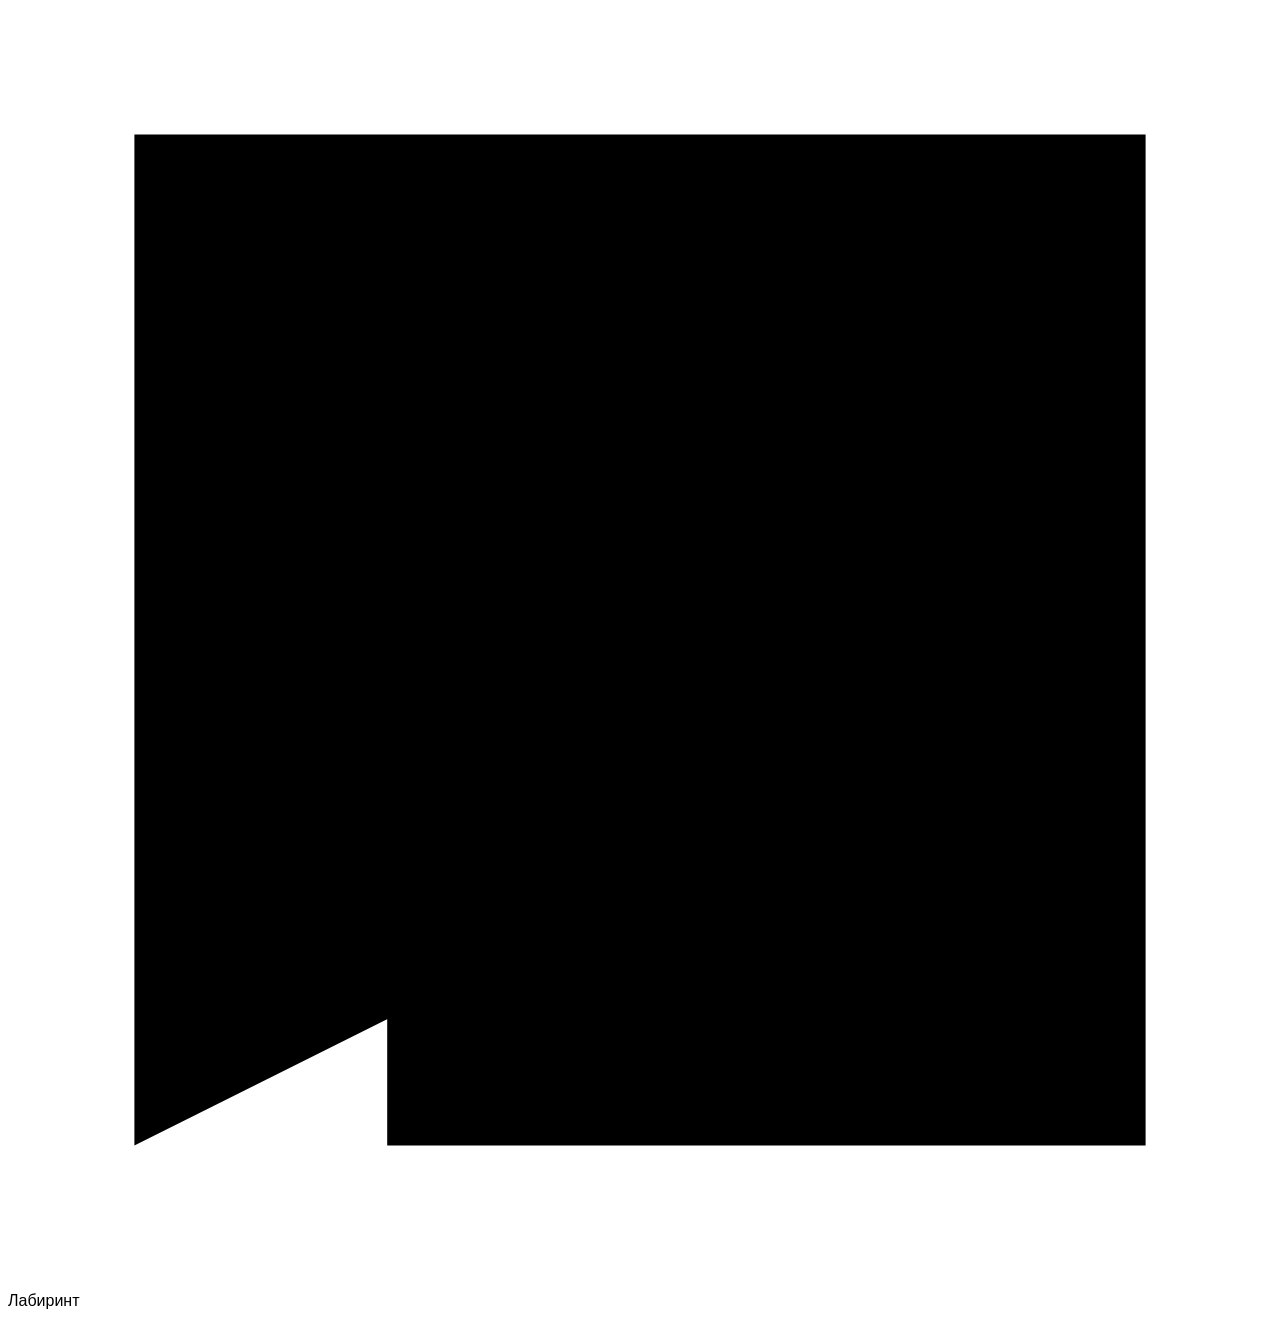
==== Labirint.Web/wwwroot/index.html @ 1d96a2dc "Свои шрифты и офлайн кэш - Forum, Manrope и JetBrains Mono захостены локально сабсетами woff2 - Убра" ====
﻿<!DOCTYPE html>
<html data-theme="dark"
      lang="ru">

<head>
    <meta charset="utf-8" />
    <meta content="width=device-width, initial-scale=1.0, viewport-fit=cover"
          name="viewport" />
    <meta content="#14110d"
          name="theme-color" />
    <title>Лабиринтик</title>
    <base href="/" />

    <script type="importmap"></script>
    <link rel="preload"
          id="webassembly" />

    <link href="css/fonts.css"
          rel="stylesheet" />
    <link href="css/theme.css"
          rel="stylesheet" />
    <link href="css/ui.css"
          rel="stylesheet" />
    <link href="css/app.css"
          rel="stylesheet" />
    <link href="Labirint.Web.styles.css"
          rel="stylesheet" />

    <link href="favicon.png"
          rel="icon"
          type="image/png" />
    <link href="manifest.webmanifest"
          rel="manifest" />
    <link href="icon-512.png"
          rel="apple-touch-icon"
          sizes="512x512" />
    <link href="icon-192.png"
          rel="apple-touch-icon"
          sizes="192x192" />

    <script src="scripts/theme.js"></script>
    <script>labirintTheme.applyStored();</script>
</head>

<body>
    <div id="app">
        <div class="boot">
            <svg class="boot__thread"
                 viewBox="0 0 200 200"
                 aria-hidden="true">
                <path d="M20 180 L20 20 L180 20 L180 180 L60 180 L60 60 L140 60 L140 140 L100 140" />
            </svg>
            <p class="boot__title">Лабиринт</p>
            <p class="boot__progress"></p>
        </div>
    </div>

    <div id="blazor-error-ui">
        Произошло необработанное исключение.
        <a class="reload"
           href="">Перезагрузить</a>
        <a class="dismiss">🗙</a>
    </div>

    <script src="_framework/blazor.webassembly#[.{fingerprint}].js"></script>

    <script>
        if ('serviceWorker' in navigator) {
            navigator.serviceWorker.register('service-worker.js');
        }
    </script>

    <script src="scripts/page.js"></script>
    <script src="scripts/sounds.js"></script>
    <script src="scripts/canvasHelper.js"></script>
    <script src="scripts/keyInterceptor.js"></script>
    <script src="scripts/dialogHost.js"></script>
    <script src="scripts/pickupFlight.js"></script>
</body>

</html>
---- Labirint.Web/wwwroot/css/fonts.css ----
﻿@font-face {
    font-family: 'Forum';
    font-style: normal;
    font-weight: 400;
    font-display: swap;
    src: url(../fonts/forum-cyrillic.woff2) format('woff2');
    unicode-range: U+0301, U+0400-045F, U+0490-0491, U+04B0-04B1, U+2116;
}

@font-face {
    font-family: 'Forum';
    font-style: normal;
    font-weight: 400;
    font-display: swap;
    src: url(../fonts/forum-latin.woff2) format('woff2');
    unicode-range: U+0000-00FF, U+0131, U+0152-0153, U+02BB-02BC, U+02C6, U+02DA, U+02DC, U+0304, U+0308, U+0329, U+2000-206F, U+20AC, U+2122, U+2191, U+2193, U+2212, U+2215, U+FEFF, U+FFFD;
}

@font-face {
    font-family: 'JetBrains Mono';
    font-style: normal;
    font-weight: 400;
    font-display: swap;
    src: url(../fonts/jetbrains-mono-cyrillic.woff2) format('woff2');
    unicode-range: U+0301, U+0400-045F, U+0490-0491, U+04B0-04B1, U+2116;
}

@font-face {
    font-family: 'JetBrains Mono';
    font-style: normal;
    font-weight: 400;
    font-display: swap;
    src: url(../fonts/jetbrains-mono-latin.woff2) format('woff2');
    unicode-range: U+0000-00FF, U+0131, U+0152-0153, U+02BB-02BC, U+02C6, U+02DA, U+02DC, U+0304, U+0308, U+0329, U+2000-206F, U+20AC, U+2122, U+2191, U+2193, U+2212, U+2215, U+FEFF, U+FFFD;
}

@font-face {
    font-family: 'JetBrains Mono';
    font-style: normal;
    font-weight: 500;
    font-display: swap;
    src: url(../fonts/jetbrains-mono-cyrillic.woff2) format('woff2');
    unicode-range: U+0301, U+0400-045F, U+0490-0491, U+04B0-04B1, U+2116;
}

@font-face {
    font-family: 'JetBrains Mono';
    font-style: normal;
    font-weight: 500;
    font-display: swap;
    src: url(../fonts/jetbrains-mono-latin.woff2) format('woff2');
    unicode-range: U+0000-00FF, U+0131, U+0152-0153, U+02BB-02BC, U+02C6, U+02DA, U+02DC, U+0304, U+0308, U+0329, U+2000-206F, U+20AC, U+2122, U+2191, U+2193, U+2212, U+2215, U+FEFF, U+FFFD;
}

@font-face {
    font-family: 'JetBrains Mono';
    font-style: normal;
    font-weight: 700;
    font-display: swap;
    src: url(../fonts/jetbrains-mono-cyrillic.woff2) format('woff2');
    unicode-range: U+0301, U+0400-045F, U+0490-0491, U+04B0-04B1, U+2116;
}

@font-face {
    font-family: 'JetBrains Mono';
    font-style: normal;
    font-weight: 700;
    font-display: swap;
    src: url(../fonts/jetbrains-mono-latin.woff2) format('woff2');
    unicode-range: U+0000-00FF, U+0131, U+0152-0153, U+02BB-02BC, U+02C6, U+02DA, U+02DC, U+0304, U+0308, U+0329, U+2000-206F, U+20AC, U+2122, U+2191, U+2193, U+2212, U+2215, U+FEFF, U+FFFD;
}

@font-face {
    font-family: 'Manrope';
    font-style: normal;
    font-weight: 400;
    font-display: swap;
    src: url(../fonts/manrope-cyrillic.woff2) format('woff2');
    unicode-range: U+0301, U+0400-045F, U+0490-0491, U+04B0-04B1, U+2116;
}

@font-face {
    font-family: 'Manrope';
    font-style: normal;
    font-weight: 400;
    font-display: swap;
    src: url(../fonts/manrope-latin.woff2) format('woff2');
    unicode-range: U+0000-00FF, U+0131, U+0152-0153, U+02BB-02BC, U+02C6, U+02DA, U+02DC, U+0304, U+0308, U+0329, U+2000-206F, U+20AC, U+2122, U+2191, U+2193, U+2212, U+2215, U+FEFF, U+FFFD;
}

@font-face {
    font-family: 'Manrope';
    font-style: normal;
    font-weight: 600;
    font-display: swap;
    src: url(../fonts/manrope-cyrillic.woff2) format('woff2');
    unicode-range: U+0301, U+0400-045F, U+0490-0491, U+04B0-04B1, U+2116;
}

@font-face {
    font-family: 'Manrope';
    font-style: normal;
    font-weight: 600;
    font-display: swap;
    src: url(../fonts/manrope-latin.woff2) format('woff2');
    unicode-range: U+0000-00FF, U+0131, U+0152-0153, U+02BB-02BC, U+02C6, U+02DA, U+02DC, U+0304, U+0308, U+0329, U+2000-206F, U+20AC, U+2122, U+2191, U+2193, U+2212, U+2215, U+FEFF, U+FFFD;
}

@font-face {
    font-family: 'Manrope';
    font-style: normal;
    font-weight: 700;
    font-display: swap;
    src: url(../fonts/manrope-cyrillic.woff2) format('woff2');
    unicode-range: U+0301, U+0400-045F, U+0490-0491, U+04B0-04B1, U+2116;
}

@font-face {
    font-family: 'Manrope';
    font-style: normal;
    font-weight: 700;
    font-display: swap;
    src: url(../fonts/manrope-latin.woff2) format('woff2');
    unicode-range: U+0000-00FF, U+0131, U+0152-0153, U+02BB-02BC, U+02C6, U+02DA, U+02DC, U+0304, U+0308, U+0329, U+2000-206F, U+20AC, U+2122, U+2191, U+2193, U+2212, U+2215, U+FEFF, U+FFFD;
}
---- Labirint.Web/wwwroot/css/theme.css ----
﻿:root {
    --font-display: "Forum", Georgia, "Times New Roman", serif;
    --font-body: "Manrope", system-ui, -apple-system, "Segoe UI", sans-serif;
    --font-mono: "JetBrains Mono", ui-monospace, "Cascadia Mono", Consolas, monospace;

    --s-1: 4px;
    --s-2: 8px;
    --s-3: 12px;
    --s-4: 16px;
    --s-5: 24px;
    --s-6: 32px;
    --s-7: 48px;
    --s-8: 64px;

    --r-1: 2px;
    --r-2: 4px;
    --r-3: 8px;

    --rail-size: 80px;
    --content-max: 1180px;

    --ease: cubic-bezier(0.2, 0, 0, 1);
    --dur-1: 120ms;
    --dur-2: 220ms;
    --dur-3: 420ms;

    --z-rail: 20;
    --z-sheet: 40;
    --z-dialog: 60;
    --z-toast: 80;
}

:root,
[data-theme="dark"] {
    --bg: #14110d;
    --bg-raised: #1e1a14;
    --bg-sunken: #0d0b08;
    --bg-hover: #2a251c;

    --border: #352e24;
    --border-strong: #4a4133;

    --text: #e8e0d2;
    --text-dim: #9a8f7c;
    --text-faint: #857b6c;

    --accent: #cf7b3c;
    --accent-strong: #e59a5e;
    --accent-dim: #8a4f22;
    --accent-wash: #cf7b3c1f;

    --gold: #d8a33a;
    --danger: #c4392f;
    --success: #6fa84b;
    --warning: #d8a33a;

    --wall: #a8442c;
    --mark-plate: #0d0b08;

    --on-accent: #1a0f06;
    --shadow-pit: 0 18px 48px -24px #000000cc, inset 0 0 24px #00000080;
}

[data-theme="light"] {
    --bg: #e9e2d2;
    --bg-raised: #f3ede0;
    --bg-sunken: #dcd3c0;
    --bg-hover: #ded5c1;

    --border: #c3b79e;
    --border-strong: #9c8e73;

    --text: #241f18;
    --text-dim: #5e5445;
    --text-faint: #6b6151;

    --accent: #9a4e18;
    --accent-strong: #7d3d10;
    --accent-dim: #d8a878;
    --accent-wash: #9a4e181f;

    --gold: #9a6e14;
    --danger: #9b2c22;
    --success: #4a7a2c;
    --warning: #9a6e14;

    --wall: #8f3520;
    --mark-plate: #2a241b;

    --on-accent: #f3ede0;
    --shadow-pit: 0 18px 48px -28px #241f1866, inset 0 0 24px #241f1826;
}
---- Labirint.Web/wwwroot/css/ui.css ----
﻿.t-display-xl,
.t-display-l,
.t-display-m {
    font-family: var(--font-display);
    font-weight: 400;
    text-transform: uppercase;
    color: var(--text);
}

.t-display-xl {
    font-size: clamp(2rem, 1.4rem + 2.4vw, 2.75rem);
    line-height: 1.1;
    letter-spacing: 0.1em;
}

.t-display-l {
    font-size: clamp(1.5rem, 1.2rem + 1.2vw, 2rem);
    line-height: 1.15;
    letter-spacing: 0.08em;
}

.t-display-m {
    font-size: 1.25rem;
    line-height: 1.2;
    letter-spacing: 0.06em;
}

.t-body {
    font-size: 1rem;
    line-height: 1.65;
    color: var(--text);
}

.t-body-s {
    font-size: 0.875rem;
    line-height: 1.55;
    color: var(--text-dim);
}

.t-label {
    font-family: var(--font-mono);
    font-size: 0.6875rem;
    font-weight: 500;
    line-height: 1.4;
    letter-spacing: 0.14em;
    text-transform: uppercase;
    color: var(--text-faint);
}

.t-data {
    font-family: var(--font-mono);
    font-variant-numeric: tabular-nums;
    letter-spacing: 0.02em;
}

.t-dim {
    color: var(--text-dim);
}

.ui-stack,
.ui-row {
    display: flex;
    gap: var(--s-3);
}

.ui-stack {
    flex-direction: column;
}

.ui-row {
    flex-direction: row;
    align-items: center;
}

.ui-stack--1, .ui-row--1 { gap: var(--s-1); }
.ui-stack--2, .ui-row--2 { gap: var(--s-2); }
.ui-stack--4, .ui-row--4 { gap: var(--s-4); }
.ui-stack--5, .ui-row--5 { gap: var(--s-5); }
.ui-stack--6, .ui-row--6 { gap: var(--s-6); }

.ui-row--wrap { flex-wrap: wrap; }
.ui-row--start { align-items: flex-start; }
.ui-row--between { justify-content: space-between; }
.ui-spacer { flex: 1 1 auto; }

.ui-panel {
    padding: var(--s-5);
    border: 1px solid var(--border);
    border-radius: var(--r-3);
    background: var(--bg-raised);
}

.ui-hairline {
    height: 1px;
    margin: var(--s-4) 0;
    border: 0;
    background: linear-gradient(90deg, transparent, var(--border-strong) 15%, var(--border-strong) 85%, transparent);
}

.ui-icon {
    display: block;
    flex: none;
}

.ui-btn {
    font-family: var(--font-body);
    font-size: 0.875rem;
    font-weight: 600;
    line-height: 1;
    display: inline-flex;
    align-items: center;
    justify-content: center;
    gap: var(--s-2);
    padding: 0 var(--s-4);
    cursor: pointer;
    transition: background var(--dur-1) var(--ease), border-color var(--dur-1) var(--ease), color var(--dur-1) var(--ease);
    text-decoration: none;
    letter-spacing: 0.04em;
    color: var(--tone, var(--text));
    border: 1px solid transparent;
    border-radius: var(--r-2);
    background: transparent;
    min-height: 40px;
}

.ui-btn--accent { --tone: var(--accent); }
.ui-btn--gold { --tone: var(--gold); }
.ui-btn--danger { --tone: var(--danger); }
.ui-btn--success { --tone: var(--success); }
.ui-btn--warning { --tone: var(--warning); }

.ui-btn--outlined {
    border-color: color-mix(in srgb, var(--tone, var(--border-strong)) 45%, transparent);
}

.ui-btn--outlined:hover:not(:disabled) {
    border-color: var(--tone, var(--border-strong));
    background: color-mix(in srgb, var(--tone, var(--text)) 12%, transparent);
}

.ui-btn--filled {
    color: var(--on-accent);
    background: var(--tone, var(--accent));
}

.ui-btn--filled:hover:not(:disabled) {
    background: color-mix(in srgb, var(--tone, var(--accent)) 82%, var(--text));
}

.ui-btn--text:hover:not(:disabled) {
    background: color-mix(in srgb, var(--tone, var(--text)) 12%, transparent);
}

.ui-btn--full {
    width: 100%;
}

.ui-btn--icon {
    padding: 0;
    border-radius: var(--r-2);
    min-width: 40px;
}

.ui-btn:disabled {
    cursor: not-allowed;
    opacity: 0.45;
}

.ui-field {
    display: flex;
    flex-direction: column;
    gap: var(--s-1);
    min-width: 0;
}

.ui-field__label {
    font-family: var(--font-mono);
    font-size: 0.6875rem;
    letter-spacing: 0.14em;
    text-transform: uppercase;
    color: var(--text-faint);
}

.ui-field__helper {
    font-family: var(--font-mono);
    font-size: 0.6875rem;
    min-height: 1em;
    color: var(--text-faint);
}

.ui-input {
    font-family: var(--font-mono);
    font-size: 0.9375rem;
    width: 100%;
    padding: var(--s-2) var(--s-3);
    transition: border-color var(--dur-1) var(--ease);
    color: var(--text);
    border: 1px solid var(--border-strong);
    border-radius: var(--r-2);
    background: var(--bg-sunken);
    min-height: 40px;
}

.ui-input:focus {
    border-color: var(--accent);
    outline: none;
}

.ui-input:read-only {
    color: var(--text-dim);
}

.ui-range {
    width: 100%;
    height: 20px;
    min-width: 0;
    margin: 0;
    cursor: pointer;
    background: transparent;
    -webkit-appearance: none;
    appearance: none;
}

.ui-range::-webkit-slider-runnable-track {
    height: 2px;
    border-radius: 1px;
    background: var(--border-strong);
}

.ui-range::-moz-range-track {
    height: 2px;
    border-radius: 1px;
    background: var(--border-strong);
}

.ui-range::-webkit-slider-thumb {
    width: 14px;
    height: 14px;
    margin-top: -6px;
    border: 0;
    border-radius: 50%;
    background: var(--accent);
    -webkit-appearance: none;
    appearance: none;
}

.ui-range::-moz-range-thumb {
    width: 14px;
    height: 14px;
    border: 0;
    border-radius: 50%;
    background: var(--accent);
}

.ui-range:focus-visible {
    outline: 2px solid var(--accent);
    outline-offset: 4px;
}

.ui-alert {
    display: flex;
    align-items: flex-start;
    gap: var(--s-3);
    padding: var(--s-3) var(--s-4);
    border: 1px solid color-mix(in srgb, var(--tone, var(--border-strong)) 40%, transparent);
    border-left-width: 3px;
    border-radius: var(--r-2);
    background: color-mix(in srgb, var(--tone, var(--text)) 8%, transparent);
    border-left-color: var(--tone, var(--border-strong));
}

.ui-alert--info { --tone: var(--accent); }
.ui-alert--success { --tone: var(--success); }
.ui-alert--warning { --tone: var(--warning); }
.ui-alert--error { --tone: var(--danger); }

.ui-spinner {
    display: inline-block;
    width: var(--spinner-size, 24px);
    height: var(--spinner-size, 24px);
    animation: ui-spin 720ms linear infinite;
    border: 2px solid var(--border-strong);
    border-top-color: var(--accent);
    border-radius: 50%;
}

@keyframes ui-spin {
    to { transform: rotate(360deg); }
}

.pickup-ghost {
    position: fixed;
    z-index: var(--z-toast);
    top: 0;
    left: 0;
    pointer-events: none;
    object-fit: contain;
    filter: drop-shadow(0 6px 14px color-mix(in srgb, var(--gold) 50%, transparent));
}

*:focus-visible {
    outline: 2px solid var(--accent);
    outline-offset: 2px;
}

@media (prefers-reduced-motion: reduce) {
    *,
    *::before,
    *::after {
        animation-duration: 0.01ms !important;
        animation-iteration-count: 1 !important;
        transition-duration: 0.01ms !important;
    }
}
---- Labirint.Web/wwwroot/css/app.css ----
﻿*,
*::before,
*::after {
    box-sizing: border-box;
}

html {
    color-scheme: dark;
}

html[data-theme="light"] {
    color-scheme: light;
}

body {
    font-family: var(--font-body);
    font-size: 16px;
    line-height: 1.6;
    margin: 0;
    color: var(--text);
    background: var(--bg);
    -webkit-font-smoothing: antialiased;
}

h1, h2, h3, h4, h5, h6, p, figure {
    margin: 0;
}

h1:focus,
h1:focus-visible {
    outline: none;
}

button {
    font: inherit;
    color: inherit;
}

a {
    color: var(--accent);
}

code {
    font-family: var(--font-mono);
    color: var(--gold);
}

.boot {
    display: flex;
    align-items: center;
    flex-direction: column;
    justify-content: center;
    width: 100vw;
    height: 100vh;
    gap: var(--s-4);
    background: var(--bg);
}

.boot__thread {
    width: min(38vmin, 240px);
    height: min(38vmin, 240px);
    fill: none;
    stroke: var(--accent);
    stroke-width: 3;
    stroke-linecap: square;
    stroke-linejoin: miter;
    stroke-dasharray: 1000;
    stroke-dashoffset: 1000;
    animation: boot-thread 2.6s var(--ease) infinite;
}

@keyframes boot-thread {
    0% {
        stroke-dashoffset: 1000;
    }
    55%, 100% {
        stroke-dashoffset: 0;
    }
}

.boot__title {
    font-family: var(--font-display);
    font-size: 1.5rem;
    letter-spacing: 0.28em;
    text-transform: uppercase;
    text-indent: 0.28em;
    color: var(--text-dim);
}

.boot__progress {
    font-family: var(--font-mono);
    font-size: 0.75rem;
    letter-spacing: 0.18em;
    color: var(--text-faint);
}

.boot__progress::after {
    content: var(--blazor-load-percentage-text, "Ожидайте");
}

#blazor-error-ui {
    font-size: 0.875rem;
    position: fixed;
    z-index: 1000;
    bottom: 0;
    left: 0;
    display: none;
    width: 100%;
    padding: var(--s-3) var(--s-5);
    color: var(--text);
    border-top: 2px solid var(--danger);
    background: var(--bg-raised);
}

#blazor-error-ui .dismiss {
    position: absolute;
    top: var(--s-3);
    right: var(--s-4);
    cursor: pointer;
}

.blazor-error-boundary {
    padding: var(--s-4);
    color: var(--text);
    border-left: 3px solid var(--danger);
    background: var(--bg-raised);
}

.blazor-error-boundary::after {
    content: "Что-то сломалось.";
}

.visually-hidden {
    position: absolute;
    overflow: hidden;
    clip: rect(0 0 0 0);
    width: 1px;
    height: 1px;
    white-space: nowrap;
    clip-path: inset(50%);
}
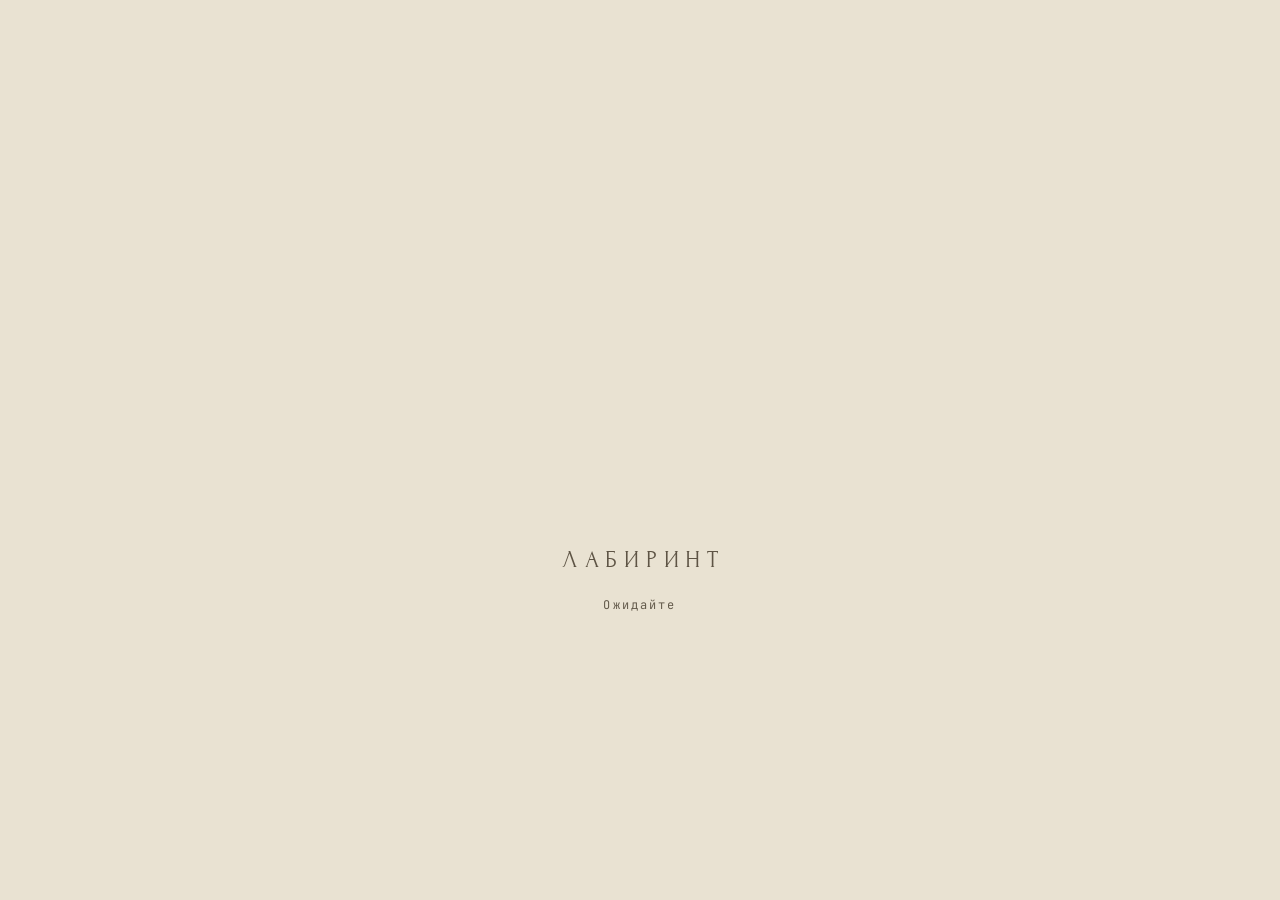
==== commit 585f9446: "Адрес сайта задаётся при публикации - Добавлен таргет ApplySiteUrl: og:url, link rel=canonical и абс" ====
--- a/Labirint.Web/wwwroot/index.html
+++ b/Labirint.Web/wwwroot/index.html
@@ -8,8 +8,29 @@
           name="viewport" />
     <meta content="#14110d"
           name="theme-color" />
-    <title>Лабиринтик</title>
+    <meta content="Браузерная игра-лабиринт: ищите выход, собирайте предметы, делитесь зерном партии."
+          name="description" />
+    <meta content="yes"
+          name="mobile-web-app-capable" />
+    <meta content="yes"
+          name="apple-mobile-web-app-capable" />
+    <meta content="black"
+          name="apple-mobile-web-app-status-bar-style" />
+    <meta content="Лабиринт"
+          name="apple-mobile-web-app-title" />
+    <title>Лабиринт</title>
     <base href="/" />
+
+    <meta content="website"
+          property="og:type" />
+    <meta content="Лабиринт"
+          property="og:title" />
+    <meta content="Браузерная игра-лабиринт: ищите выход, собирайте предметы, делитесь зерном партии."
+          property="og:description" />
+    <meta content="icon-512.png"
+          property="og:image" />
+    <meta content="summary"
+          name="twitter:card" />
 
     <script type="importmap"></script>
     <link rel="preload"
@@ -31,12 +52,9 @@
           type="image/png" />
     <link href="manifest.webmanifest"
           rel="manifest" />
-    <link href="icon-512.png"
+    <link href="icon-180.png"
           rel="apple-touch-icon"
-          sizes="512x512" />
-    <link href="icon-192.png"
-          rel="apple-touch-icon"
-          sizes="192x192" />
+          sizes="180x180" />
 
     <script src="scripts/theme.js"></script>
     <script>labirintTheme.applyStored();</script>
@@ -59,16 +77,12 @@
         Произошло необработанное исключение.
         <a class="reload"
            href="">Перезагрузить</a>
-        <a class="dismiss">🗙</a>
+        <button aria-label="Закрыть"
+                class="dismiss"
+                type="button">🗙</button>
     </div>
 
     <script src="_framework/blazor.webassembly#[.{fingerprint}].js"></script>
-
-    <script>
-        if ('serviceWorker' in navigator) {
-            navigator.serviceWorker.register('service-worker.js');
-        }
-    </script>
 
     <script src="scripts/page.js"></script>
     <script src="scripts/sounds.js"></script>
@@ -76,6 +90,9 @@
     <script src="scripts/keyInterceptor.js"></script>
     <script src="scripts/dialogHost.js"></script>
     <script src="scripts/pickupFlight.js"></script>
+    <script src="scripts/appUpdate.js"></script>
+
+    <script>labirintUpdate.register();</script>
 </body>
 
 </html>
--- a/Labirint.Web/wwwroot/css/theme.css
+++ b/Labirint.Web/wwwroot/css/theme.css
@@ -36,13 +36,15 @@
     --bg-raised: #1e1a14;
     --bg-sunken: #0d0b08;
     --bg-hover: #2a251c;
+    --void: #0b0906;
+    --void-deep: #000000;
 
     --border: #352e24;
     --border-strong: #4a4133;
 
     --text: #e8e0d2;
     --text-dim: #9a8f7c;
-    --text-faint: #857b6c;
+    --text-faint: #918676;
 
     --accent: #cf7b3c;
     --accent-strong: #e59a5e;
@@ -59,6 +61,7 @@
 
     --on-accent: #1a0f06;
     --shadow-pit: 0 18px 48px -24px #000000cc, inset 0 0 24px #00000080;
+    --shadow-sheet: 0 0 48px -12px #000000cc;
 }
 
 [data-theme="light"] {
@@ -66,27 +69,30 @@
     --bg-raised: #f3ede0;
     --bg-sunken: #dcd3c0;
     --bg-hover: #ded5c1;
+    --void: #241f18;
+    --void-deep: #0d0b08;
 
     --border: #c3b79e;
     --border-strong: #9c8e73;
 
     --text: #241f18;
     --text-dim: #5e5445;
-    --text-faint: #6b6151;
+    --text-faint: #635a4b;
 
     --accent: #9a4e18;
     --accent-strong: #7d3d10;
     --accent-dim: #d8a878;
     --accent-wash: #9a4e181f;
 
-    --gold: #9a6e14;
+    --gold: #74530e;
     --danger: #9b2c22;
     --success: #4a7a2c;
-    --warning: #9a6e14;
+    --warning: #74530e;
 
     --wall: #8f3520;
     --mark-plate: #2a241b;
 
     --on-accent: #f3ede0;
     --shadow-pit: 0 18px 48px -28px #241f1866, inset 0 0 24px #241f1826;
+    --shadow-sheet: 0 0 48px -16px #241f1866;
 }
--- a/Labirint.Web/wwwroot/css/ui.css
+++ b/Labirint.Web/wwwroot/css/ui.css
@@ -8,7 +8,7 @@
 }
 
 .t-display-xl {
-    font-size: clamp(2rem, 1.4rem + 2.4vw, 2.75rem);
+    font-size: clamp(2.25rem, 1.6rem + 3vw, 3.75rem);
     line-height: 1.1;
     letter-spacing: 0.1em;
 }
@@ -203,6 +203,9 @@
 
 .ui-input:focus {
     border-color: var(--accent);
+}
+
+.ui-input:focus:not(:focus-visible) {
     outline: none;
 }
 
--- a/Labirint.Web/wwwroot/css/app.css
+++ b/Labirint.Web/wwwroot/css/app.css
@@ -20,6 +20,50 @@
     color: var(--text);
     background: var(--bg);
     -webkit-font-smoothing: antialiased;
+}
+
+* {
+    scrollbar-width: thin;
+    scrollbar-color: var(--border-strong) transparent;
+}
+
+*:hover {
+    scrollbar-color: color-mix(in srgb, var(--gold) 55%, var(--border-strong)) transparent;
+}
+
+@supports selector(::-webkit-scrollbar) {
+    *,
+    *:hover {
+        scrollbar-width: auto;
+        scrollbar-color: auto;
+    }
+
+    ::-webkit-scrollbar {
+        width: 10px;
+        height: 10px;
+    }
+
+    ::-webkit-scrollbar-track,
+    ::-webkit-scrollbar-corner,
+    ::-webkit-scrollbar-button {
+        background: transparent;
+    }
+
+    ::-webkit-scrollbar-button {
+        display: none;
+    }
+
+    ::-webkit-scrollbar-thumb {
+        border: 2px solid transparent;
+        border-radius: var(--r-3);
+        background: var(--border-strong);
+        background-clip: content-box;
+    }
+
+    ::-webkit-scrollbar-thumb:hover {
+        background: color-mix(in srgb, var(--gold) 55%, var(--border-strong));
+        background-clip: content-box;
+    }
 }
 
 h1, h2, h3, h4, h5, h6, p, figure {
@@ -113,10 +157,15 @@
 }
 
 #blazor-error-ui .dismiss {
+    font: inherit;
     position: absolute;
     top: var(--s-3);
     right: var(--s-4);
+    padding: 0;
     cursor: pointer;
+    color: var(--accent);
+    border: 0;
+    background: none;
 }
 
 .blazor-error-boundary {
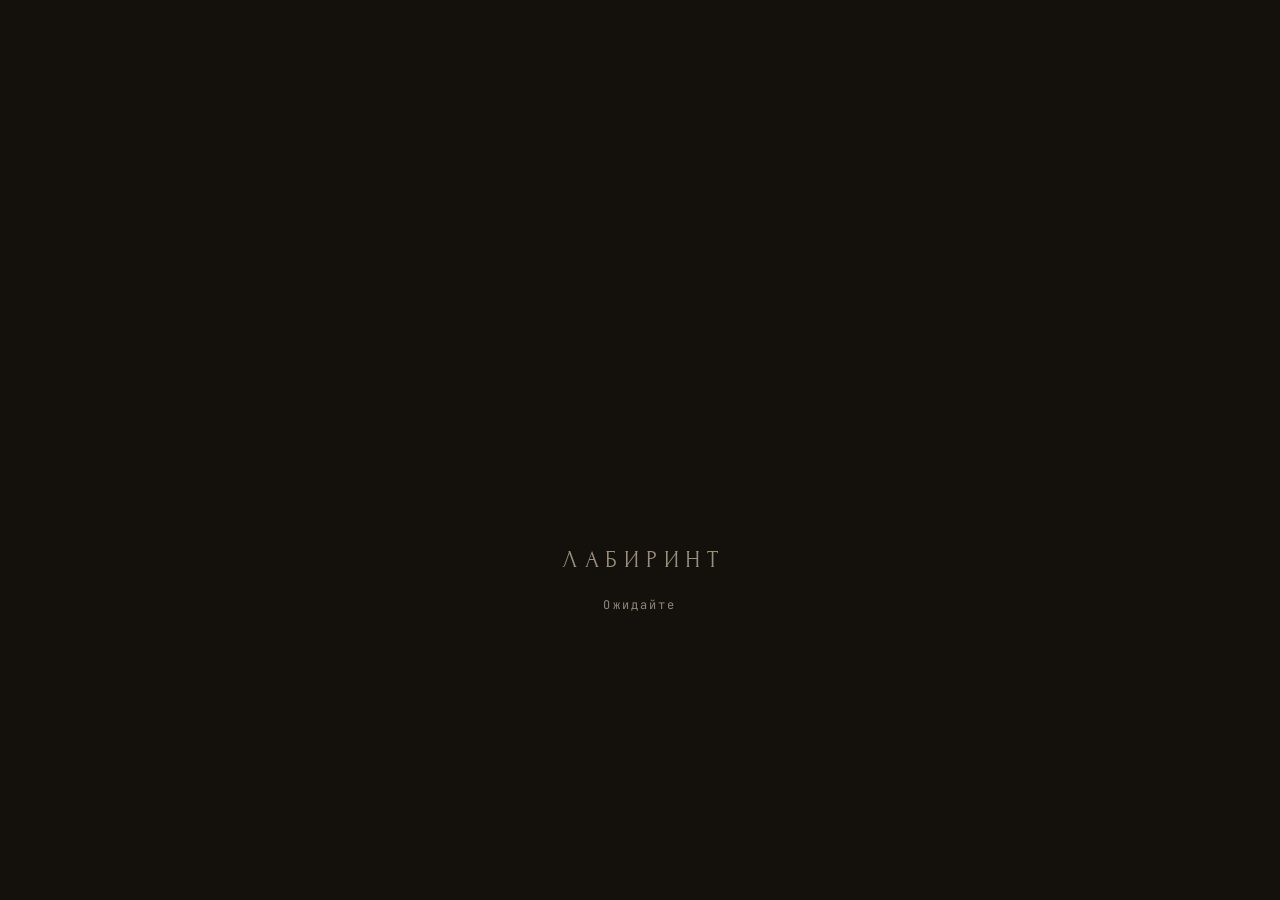
==== commit 2f92c122: "Отпечатки скриптов и CSP при публикации - Скрипты scripts/*.js подключены с отпечатком через StaticW" ====
--- a/Labirint.Web/wwwroot/index.html
+++ b/Labirint.Web/wwwroot/index.html
@@ -56,8 +56,7 @@
           rel="apple-touch-icon"
           sizes="180x180" />
 
-    <script src="scripts/theme.js"></script>
-    <script>labirintTheme.applyStored();</script>
+    <script src="scripts/theme#[.{fingerprint}].js"></script>
 </head>
 
 <body>
@@ -82,17 +81,23 @@
                 type="button">🗙</button>
     </div>
 
-    <script src="_framework/blazor.webassembly#[.{fingerprint}].js"></script>
+    <script defer
+            src="scripts/page#[.{fingerprint}].js"></script>
+    <script defer
+            src="scripts/sounds#[.{fingerprint}].js"></script>
+    <script defer
+            src="scripts/canvasHelper#[.{fingerprint}].js"></script>
+    <script defer
+            src="scripts/keyInterceptor#[.{fingerprint}].js"></script>
+    <script defer
+            src="scripts/dialogHost#[.{fingerprint}].js"></script>
+    <script defer
+            src="scripts/pickupFlight#[.{fingerprint}].js"></script>
+    <script defer
+            src="scripts/appUpdate#[.{fingerprint}].js"></script>
 
-    <script src="scripts/page.js"></script>
-    <script src="scripts/sounds.js"></script>
-    <script src="scripts/canvasHelper.js"></script>
-    <script src="scripts/keyInterceptor.js"></script>
-    <script src="scripts/dialogHost.js"></script>
-    <script src="scripts/pickupFlight.js"></script>
-    <script src="scripts/appUpdate.js"></script>
-
-    <script>labirintUpdate.register();</script>
+    <script defer
+            src="_framework/blazor.webassembly#[.{fingerprint}].js"></script>
 </body>
 
 </html>
